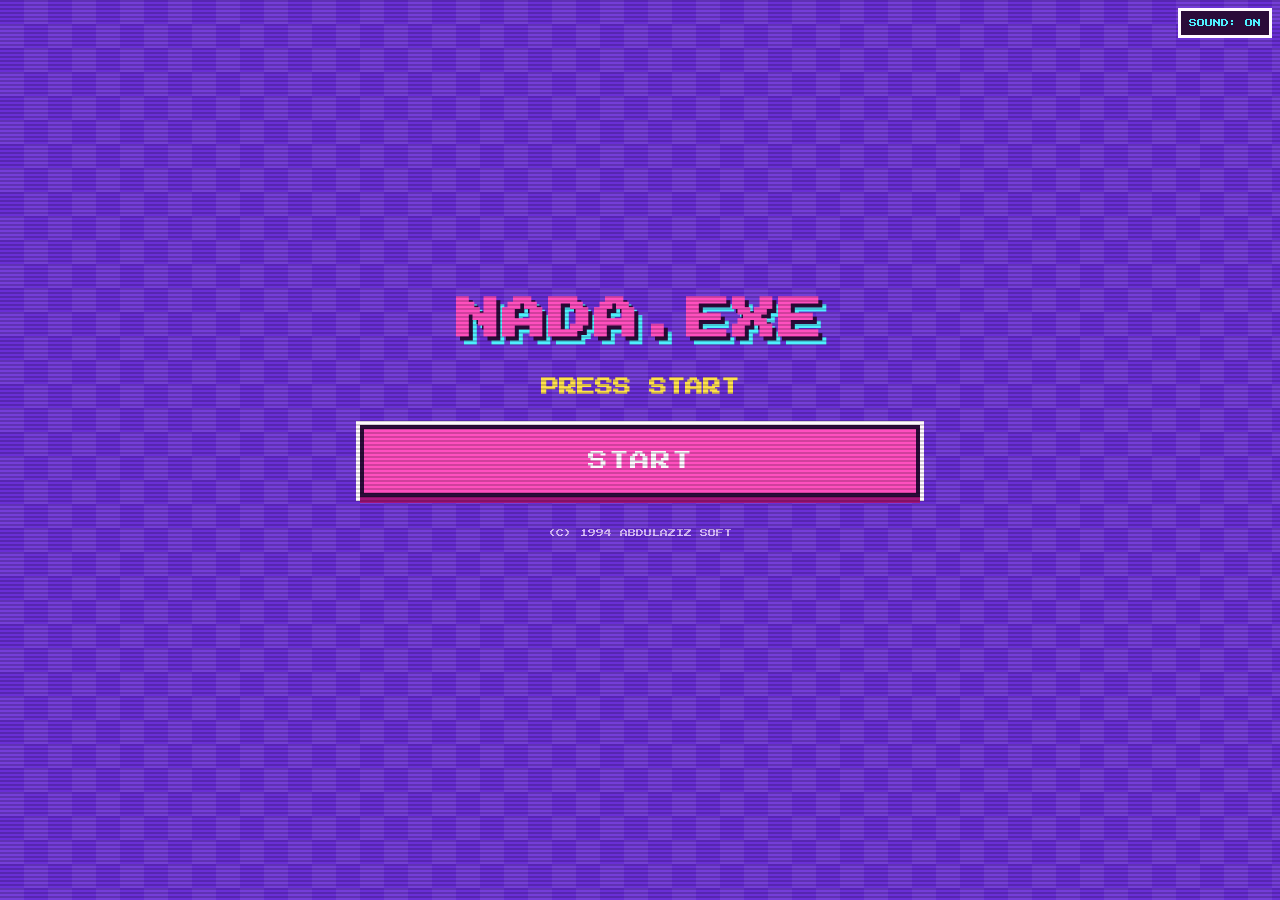
==== public/game/index.html @ 1a978ed8 "Changes" ====
<!doctype html>
<html lang="en">
  <head>
    <meta charset="utf-8" />
    <meta name="viewport" content="width=device-width, initial-scale=1, maximum-scale=1" />
    <title>NADA.EXE</title>
    <link rel="stylesheet" href="./style.css" />
  </head>
  <body>
    <div id="bg"></div>
    <div id="clouds"></div>
    <div id="stars"></div>
    <div id="cats"></div>
    <div id="fx"></div>
    <div id="scan"></div>
    <div id="flash"></div>
    <div id="fade"></div>

    <button id="mute" type="button">SOUND: ON</button>

    <main id="game">
      <!-- TITLE -->
      <section class="screen on" id="s-title">
        <h1>NADA.EXE</h1>
        <h2 class="mt blink">PRESS START</h2>
        <div class="row"><button class="btn pink huge blink" id="startBtn">START</button></div>
        <p class="small mt2">(C) 1994 ABDULAZIZ SOFT</p>
      </section>

      <!-- MISSION 01 -->
      <section class="screen" id="s-m1">
        <div class="panel">
          <h2 id="m1title">MISSION 01</h2>
          <p class="mt" id="m1obj">OBJECTIVE: CONVINCE NADA TO GO ON A DATE.</p>
          <p class="mt2" id="m1ask" style="visibility: hidden">
            WILL YOU GO ON A DATE WITH ME?
          </p>
          <div class="row" id="m1btns" style="visibility: hidden">
            <button class="btn pink" id="yesBtn">YES</button>
            <button class="btn lav" id="noBtn">NO</button>
          </div>
        </div>
      </section>

      <!-- WIN -->
      <section class="screen" id="s-win">
        <h1>MISSION<br />COMPLETE</h1>
        <div class="row"><button class="btn cyan" id="winNext">CONTINUE</button></div>
      </section>

      <!-- DATE -->
      <section class="screen" id="s-date">
        <div class="panel">
          <h2>SELECT DATE</h2>
          <p class="small mt" id="calMonth"></p>
          <div class="cal" id="cal"></div>
          <div class="row">
            <button class="btn cyan" id="dateNext" style="display: none">CONTINUE</button>
          </div>
        </div>
      </section>

      <!-- ACTIVITY -->
      <section class="screen" id="s-act">
        <div class="panel">
          <h2>INVENTORY</h2>
          <p class="small">SELECT ONE QUEST ITEM</p>
          <div class="grid" id="acts"></div>
          <div class="row">
            <button class="btn cyan" id="actNext" style="display: none">CONTINUE</button>
          </div>
        </div>
      </section>

      <!-- TIME -->
      <section class="screen" id="s-time">
        <div class="panel">
          <h2>SELECT TIME</h2>
          <div class="menu" id="times"></div>
          <div class="row">
            <button class="btn cyan" id="timeNext" style="display: none">CONTINUE</button>
          </div>
        </div>
      </section>

      <!-- CONFIRM -->
      <section class="screen" id="s-quest">
        <div class="panel">
          <h2>QUEST ACCEPTED</h2>
          <div class="quest mt" id="questLog"></div>
          <div class="row"><button class="btn pink huge" id="confirmBtn">CONFIRM</button></div>
        </div>
      </section>

      <!-- ENDING -->
      <section class="screen" id="s-end">
        <h2 id="endText"></h2>
      </section>
    </main>

    <div id="credits"><div id="creditRoll"></div></div>

    <script src="./sprites.js"></script>
    <script src="./game.js"></script>
  </body>
</html>
---- public/game/style.css ----
@import url("https://fonts.googleapis.com/css2?family=Press+Start+2P&display=swap");

:root {
  --pink: #ff4fbf;
  --purple: #8b4dff;
  --lav: #d8b9ff;
  --white: #fff8ff;
  --cyan: #4ff0ff;
  --yellow: #ffe14f;
  --dark: #2b0b3a;
}

* {
  box-sizing: border-box;
  margin: 0;
  padding: 0;
  image-rendering: pixelated;
}

html,
body {
  height: 100%;
  overflow: hidden;
}

body {
  font-family: "Press Start 2P", monospace;
  color: var(--white);
  background: var(--purple);
  -webkit-font-smoothing: none;
  text-rendering: geometricPrecision;
  cursor: crosshair;
}

/* ---------- background layers ---------- */
#bg {
  position: fixed;
  inset: 0;
  background-color: #6a2fd6;
  background-image:
    linear-gradient(45deg, rgba(255, 255, 255, 0.07) 25%, transparent 25%, transparent 75%, rgba(255, 255, 255, 0.07) 75%),
    linear-gradient(45deg, rgba(255, 255, 255, 0.07) 25%, transparent 25%, transparent 75%, rgba(255, 255, 255, 0.07) 75%);
  background-size: 48px 48px;
  background-position: 0 0, 24px 24px;
  animation: checker 1.2s steps(6) infinite;
  z-index: 0;
}
@keyframes checker {
  to {
    background-position: 48px 0, 72px 24px;
  }
}

#stars,
#clouds,
#cats,
#fx {
  position: fixed;
  inset: 0;
  z-index: 1;
  pointer-events: none;
}

.star {
  position: absolute;
  width: 4px;
  height: 4px;
  background: var(--white);
  animation: twinkle 1s steps(2) infinite;
}
.star.c {
  background: var(--cyan);
}
.star.y {
  background: var(--yellow);
}
@keyframes twinkle {
  0%,
  49% {
    opacity: 1;
    transform: scale(1);
  }
  50%,
  100% {
    opacity: 0.15;
    transform: scale(0.5);
  }
}

.cloud {
  position: absolute;
  width: 96px;
  height: 40px;
  background:
    linear-gradient(var(--lav), var(--lav)) 16px 0 / 64px 16px no-repeat,
    linear-gradient(var(--white), var(--white)) 0 16px / 96px 24px no-repeat;
  opacity: 0.8;
}

.cat {
  position: absolute;
  width: 32px;
  height: 24px;
}

/* pixel cat drawn with box-shadows on a 4px unit */
.px {
  position: absolute;
  width: 4px;
  height: 4px;
}

.confetti {
  position: absolute;
  width: 8px;
  height: 8px;
}

/* ---------- screens ---------- */
#game {
  position: relative;
  z-index: 2;
  min-height: 100%;
  display: flex;
  align-items: center;
  justify-content: center;
  padding: 20px 14px 90px;
}

.screen {
  display: none;
  width: 100%;
  max-width: 560px;
  text-align: center;
}
.screen.on {
  display: block;
  animation: pop 0.24s steps(3);
}
@keyframes pop {
  from {
    transform: scale(0.9);
    opacity: 0;
  }
  to {
    transform: scale(1);
    opacity: 1;
  }
}

.panel {
  background: var(--dark);
  border: 6px solid var(--white);
  box-shadow:
    0 0 0 6px var(--pink),
    0 0 0 12px var(--dark);
  padding: 18px 14px;
}

h1 {
  font-size: 26px;
  line-height: 1.5;
  color: var(--pink);
  text-shadow:
    4px 4px 0 var(--dark),
    8px 8px 0 var(--cyan);
  letter-spacing: 2px;
}
h2 {
  font-size: 14px;
  line-height: 1.8;
  color: var(--yellow);
}
p {
  font-size: 10px;
  line-height: 2;
}
.small {
  font-size: 8px;
  line-height: 2.2;
  color: var(--lav);
}
.mt {
  margin-top: 18px;
}
.mt2 {
  margin-top: 28px;
}

.blink {
  animation: blink 0.8s steps(2) infinite;
}
@keyframes blink {
  50% {
    opacity: 0;
  }
}

/* ---------- buttons ---------- */
.btn {
  font-family: inherit;
  font-size: 12px;
  color: var(--dark);
  background: var(--yellow);
  border: 4px solid var(--dark);
  box-shadow:
    0 6px 0 0 #a88400,
    0 0 0 4px var(--white);
  padding: 14px 18px;
  cursor: pointer;
  letter-spacing: 1px;
  transition: none;
}
.btn:active {
  transform: translateY(6px);
  box-shadow:
    0 0 0 0 #a88400,
    0 0 0 4px var(--white);
}
.btn.pink {
  background: var(--pink);
  color: var(--white);
  box-shadow:
    0 6px 0 0 #a3157a,
    0 0 0 4px var(--white);
}
.btn.cyan {
  background: var(--cyan);
  box-shadow:
    0 6px 0 0 #128c96,
    0 0 0 4px var(--white);
}
.btn.lav {
  background: var(--lav);
  box-shadow:
    0 6px 0 0 #7b4fb8,
    0 0 0 4px var(--white);
}
.btn.huge {
  font-size: 20px;
  padding: 22px 26px;
  width: 100%;
}

.row {
  display: flex;
  gap: 14px;
  justify-content: center;
  align-items: center;
  flex-wrap: wrap;
  margin-top: 22px;
}

/* ---------- calendar ---------- */
.cal {
  display: grid;
  grid-template-columns: repeat(7, 1fr);
  gap: 4px;
  margin-top: 16px;
}
.cal div {
  font-size: 8px;
  padding: 8px 0;
  border: 3px solid var(--lav);
  background: #4a1a6b;
  cursor: pointer;
}
.cal div.dow {
  border: none;
  background: none;
  color: var(--cyan);
  cursor: default;
}
.cal div.sel {
  background: #3fdd5a;
  color: var(--dark);
  border-color: var(--white);
  animation: flashg 0.4s steps(2) 3;
}
@keyframes flashg {
  50% {
    background: var(--white);
  }
}

/* ---------- inventory cards ---------- */
.grid {
  display: grid;
  grid-template-columns: repeat(3, 1fr);
  gap: 8px;
  margin-top: 16px;
}
.card {
  background: #4a1a6b;
  border: 4px solid var(--lav);
  padding: 8px 2px;
  font-size: 7px;
  line-height: 1.6;
  cursor: pointer;
  color: var(--white);
  font-family: inherit;
}
.card canvas {
  display: block;
  margin: 0 auto 6px;
  width: 32px;
  height: 32px;
}
.card.sel {
  border-color: var(--yellow);
  background: var(--pink);
  animation: jump 0.4s steps(4) 2;
}
@keyframes jump {
  0% {
    transform: translateY(0);
  }
  50% {
    transform: translateY(-10px);
  }
  100% {
    transform: translateY(0);
  }
}

/* ---------- menu list ---------- */
.menu {
  margin-top: 16px;
}
.menu button {
  display: block;
  width: 100%;
  margin: 6px 0;
  font-family: inherit;
  font-size: 12px;
  text-align: left;
  padding: 12px;
  background: #4a1a6b;
  border: 4px solid var(--lav);
  color: var(--white);
  cursor: pointer;
}
.menu button.sel {
  background: var(--pink);
  border-color: var(--yellow);
}
.menu button::before {
  content: "> ";
  color: var(--cyan);
}

/* ---------- quest log ---------- */
.quest {
  text-align: left;
  font-size: 9px;
  line-height: 2.4;
}
.quest b {
  color: var(--cyan);
}
.quest span {
  color: var(--yellow);
}

/* ---------- fx ---------- */
.shake {
  animation: shake 0.34s steps(2) 2;
}
@keyframes shake {
  0% {
    transform: translate(0, 0);
  }
  25% {
    transform: translate(-10px, 6px);
  }
  50% {
    transform: translate(10px, -6px);
  }
  75% {
    transform: translate(-6px, -8px);
  }
  100% {
    transform: translate(0, 0);
  }
}

#flash {
  position: fixed;
  inset: 0;
  background: var(--white);
  opacity: 0;
  pointer-events: none;
  z-index: 50;
}
#flash.go {
  animation: crt 0.5s steps(4) forwards;
}
@keyframes crt {
  0% {
    opacity: 1;
    transform: scaleY(0.02);
  }
  30% {
    opacity: 1;
    transform: scaleY(1);
  }
  100% {
    opacity: 0;
    transform: scaleY(1);
  }
}

#scan {
  position: fixed;
  inset: 0;
  z-index: 40;
  pointer-events: none;
  background: repeating-linear-gradient(
    to bottom,
    rgba(0, 0, 0, 0.18) 0 2px,
    transparent 2px 4px
  );
}

#fade {
  position: fixed;
  inset: 0;
  background: #000;
  z-index: 45;
  opacity: 0;
  pointer-events: none;
  transition: opacity 0.5s steps(5);
}
#fade.on {
  opacity: 1;
}

/* credits */
#credits {
  position: fixed;
  inset: 0;
  z-index: 46;
  display: none;
  overflow: hidden;
  background: #000;
}
#credits.on {
  display: block;
}
#creditRoll {
  position: absolute;
  width: 100%;
  text-align: center;
  top: 100%;
  animation: roll 18s steps(60) forwards;
  font-size: 10px;
  line-height: 3;
  color: var(--white);
}
@keyframes roll {
  to {
    top: -160%;
  }
}

#mute {
  position: fixed;
  right: 8px;
  top: 8px;
  z-index: 60;
  font-family: inherit;
  font-size: 8px;
  padding: 8px;
  background: var(--dark);
  color: var(--cyan);
  border: 3px solid var(--white);
  cursor: pointer;
}

@media (min-width: 700px) {
  h1 {
    font-size: 44px;
  }
  h2 {
    font-size: 18px;
  }
  p {
    font-size: 12px;
  }
}
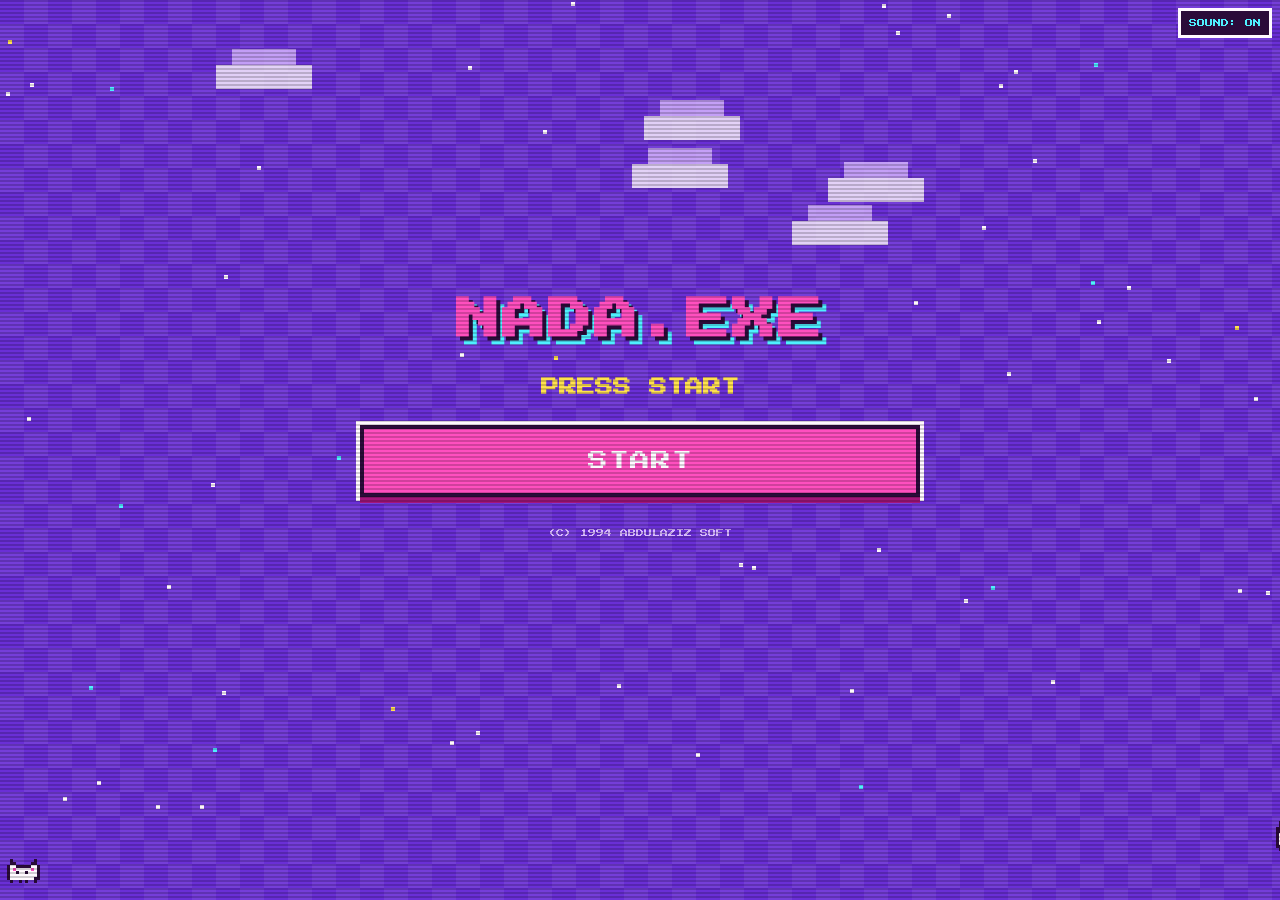
==== commit 26077ca6: "Changes" ====
--- a/public/game/index.html
+++ b/public/game/index.html
@@ -23,7 +23,7 @@
       <section class="screen on" id="s-title">
         <h1>NADA.EXE</h1>
         <h2 class="mt blink">PRESS START</h2>
-        <div class="row"><button class="btn pink huge blink" id="startBtn">START</button></div>
+        <div class="row"><button class="btn pink huge" id="startBtn">START</button></div>
         <p class="small mt2">(C) 1994 ABDULAZIZ SOFT</p>
       </section>
 
